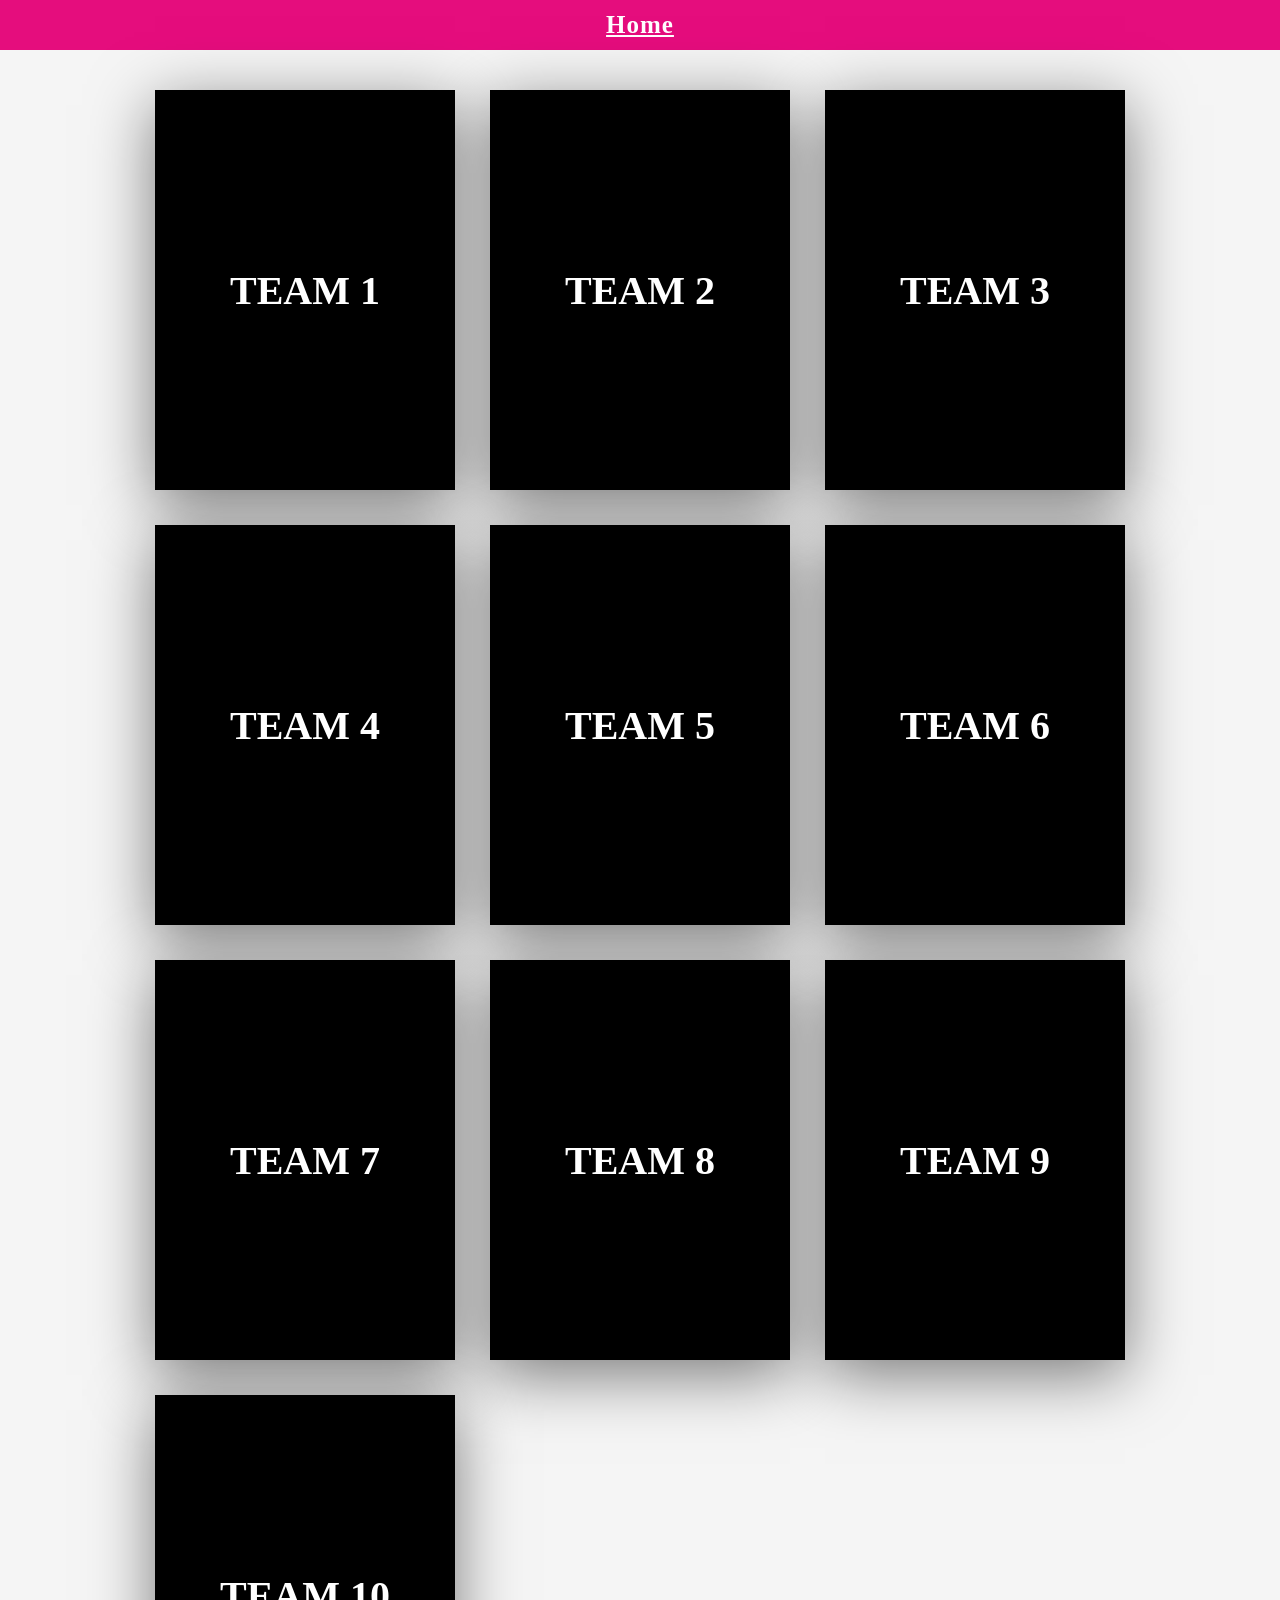
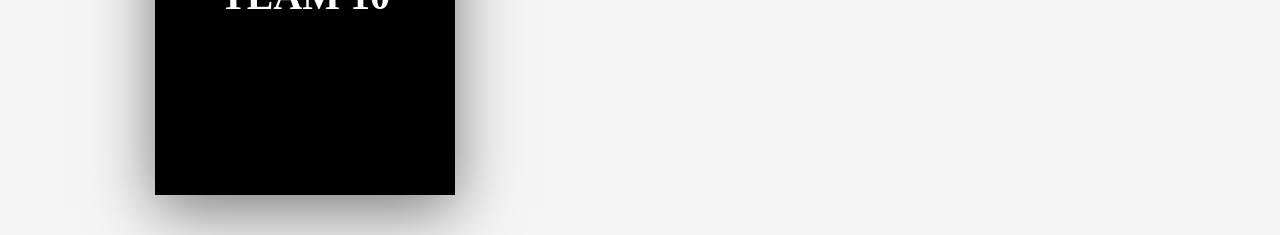
==== FINALTEAM.html @ 1f0fd784 "dn" ====
<!DOCTYPE html>
<html lang="en">
<head>
    <meta charset="UTF-8">
    <meta http-equiv="X-UA-Compatible" content="IE=edge">
    <meta name="viewport" content="width=device-width, initial-scale=1.0">
    <title>Teams</title>
</head>
<nav>
    <div class="logo"><a href="index.html" style="color: white;">Home</a></div>
       
</nav> 
<body>
    
    <div class="room">
        <div class="card_container">

            <div class="card_block">
                <div class="cardface card_face1">
                    <div class="card_content">
                        <!-- <h3>Team Captain - P PALLAVI</h3> 
                        <h3>Team Vice Captain - CHINMAI NSJ</h3> 
                        <h3>Team Coordinator - VARUN</h3>  -->
                        <p class="temp1">Team Captain - P PALLAVI</p> 
                        <p class="temp1">Team Vice Captain - CHINMAI NSJ</p> 
                        <p class="temp1">Team Coordinator - VARUN</p> 
                        <div class="register_link_block"><a href="tm/TEAM1.html">TEAM LIST</a></div><br>
                         <div class="register_link_block"><a href="https://chat.whatsapp.com/Bbsr5UmqPgU7geWglUuz6W ">WHATSAPP LINK</a></div>
                  
                    </div>
                </div>
                <div class="cardface card_face2">
                    <h2>TEAM 1</h2>
                </div>
            </div>
    
            <div class="card_block">
                <div class="cardface card_face1">
                    <div class="card_content"> 
                        <p class="temp1">Team Captain -HARSHITHA S</p> 
                        <p class="temp1">Team Vice Captain -MAHADEV PRASAD M
 </p> 
                        <p class="temp1">Team Coordinator - RITULA</p> 
                        <div class="register_link_block"><a href="tm/TEAM2.html">TEAM LIST</a></div><br>
                         <div class="register_link_block"><a href="https://chat.whatsapp.com/HhmWW5RPCZV9DuoIDaZZvV
">WHATSAPP LINK</a></div>
                        
                    </div>
                </div>
                <div class="cardface card_face2">
                    <h2>TEAM 2</h2>
                </div>
            </div>
    
            <div class="card_block">
                <div class="cardface card_face1">
                    <div class="card_content"> 
                        <!-- <h3>Team Captain -</h3> 
                        <h3>Team Vice Captain -</h3> 
                        <h3>Team Coordinator - -EVELYN</h3>  -->
                        <p class="temp1">Team Captain - ASRA FATHIMA </p> 
                        <p class="temp1">Team Vice Captain -NANDHITHA D</p> 
                        <p class="temp1">Team Coordinator - EVELYN</p> 
                         <div class="register_link_block"><a href="tm/TEAM3.html">TEAM LIST</a></div><br>
                         <div class="register_link_block"><a href="https://chat.whatsapp.com/IrLH6Yu51vELfVFjr76UaF">WHATSAPP LINK</a></div>
                       
                    </div>
                </div>
                <div class="cardface card_face2">
                    <h2>TEAM 3</h2>
                </div>
            </div>
    
            <div class="card_block">
                <div class="cardface card_face1">
                    <div class="card_content"> 
                        <p class="temp1">Team Captain --MOHAMMAD PARVEEZ. C
 </p> 
                        <p class="temp1">Team Vice Captain -MOHAMMED JUNAID </p> 
                        <p class="temp1">Team Coordinator - VIVEK KUMAR V</p> 
                        <div class="register_link_block"><a href="tm/TEAM4.html">TEAM LIST</a></div><br>
                         <div class="register_link_block"><a href="https://chat.whatsapp.com/D8A6KXViBDcFMEJajEDQTn">WHATSAPP LINK</a></div>
                        
                    </div>
                </div>
                <div class="cardface card_face2">
                    <h2>TEAM 4</h2>
                </div>
            </div>
    
            <div class="card_block">
                <div class="cardface card_face1">
                    <div class="card_content"> 
                        <p class="temp1">Team Captain -DENZEL </p> 
                        <p class="temp1">Team Vice Captain -ANSHIKA SADANANDA KOTIAN </p> 
                        <p class="temp1">Team Coordinator - THOUSIF IBRAHIM</p> 
                        <div class="register_link_block"><a href="tm/TEAM5.HTML">TEAM LIST</a></div><br>
                         <div class="register_link_block"><a href="https://chat.whatsapp.com/BOuOQeyYi3bD8uozCGlp2W">WHATSAPP LINK</a></div>
                        
                    </div>
                </div>
                <div class="cardface card_face2">
                    <h2>TEAM 5</h2>
                </div>
            </div>
    
            <div class="card_block">
                <div class="cardface card_face1">
                    <div class="card_content"> 
                        <p class="temp1">Team Captain -BENCY B
 </p> 
                        <p class="temp1">Team Vice Captain -ANKITHA R </p> 
                        <p class="temp1">Team Coordinator -ABISHEK SHARMA </p>
                         <div class="register_link_block"><a href="tm/TEAM6.html">TEAM LIST</a></div><br>
                         <div class="register_link_block"><a href="https://chat.whatsapp.com/EyKs7UkkEGe2mA0W5p719I">WHATSAPP LINK</a></div>
                       
                    </div>
                </div>
                <div class="cardface card_face2">
                    <h2>TEAM 6</h2>
                </div>
            </div>
    
            <div class="card_block">
                <div class="cardface card_face1">
                    <div class="card_content"> 
                        <p class="temp1">Team Captain -PAVITHRA LOKANATH </p> 
                        <p class="temp1">Team Vice Captain -YADHU KRISHNA U </p> 
                        <p class="temp1">Team Coordinator - BALJEET</p> 
                         <div class="register_link_block"><a href="tm/TEAM7.HTML">TEAM LIST</a></div><br>
                         <div class="register_link_block"><a href="https://chat.whatsapp.com/GMlpIdekzwE8Kzouu7WZfu">WHATSAPP LINK</a></div>
                       
                    </div>
                </div>
                <div class="cardface card_face2">
                    <h2>TEAM 7</h2>
                </div>
            </div>
    
            <div class="card_block">
                <div class="cardface card_face1">
                    <div class="card_content"> 
                        <p class="temp1">Team Captain -NIKITHA ANNE PINTO</p> 
                        <p class="temp1">Team Vice Captain -VIJETA NAGENDRA </p> 
                        <p class="temp1">Team Coordinator -TANIA LISA
 </p> 
                         <div class="register_link_block"><a href="tm/TEAM8.html">TEAM LIST</a></div><br>
                         <div class="register_link_block"><a href="https://chat.whatsapp.com/GwOHnBziDQ57yeTueB3sNI">WHATSAPP LINK</a></div>
                       
                    </div>
                </div>
                <div class="cardface card_face2">
                    <h2>TEAM 8</h2>
                </div>
            </div>

            <div class="card_block">
                <div class="cardface card_face1">
                    <div class="card_content"> 
                        <p class="temp1">Team Captain --STEFFY ZENILIYA X </p> 
                        <p class="temp1">Team Vice Captain -ANJALI SONI </p> 
                        <p class="temp1">Team Coordinator -YASHASHWINI </p> 
                         <div class="register_link_block"><a href="tm/TEAM9.html">TEAM LIST</a></div><br>
                         <div class="register_link_block"><a href="https://chat.whatsapp.com/JHcOA9yYoRK7XUqwUAaQCi">WHATSAPP LINK</a></div>
                       
                    </div>
                </div>
                <div class="cardface card_face2">
                    <h2>TEAM 9</h2>
                </div>
            </div>
    
            <div class="card_block">
                <div class="cardface card_face1">
                    <div class="card_content"> 
                        <p class="temp1">Team Captain - -S PRANEETH</p> 
                        <p class="temp1">Team Vice Captain -ANJANA TK </p> 
                        <p class="temp1">Team Coordinator - DINESH</p> 
                        <div class="register_link_block"><a href="tm/TEAM10.html">TEAM LIST</a></div><br>
                         <div class="register_link_block"><a href="https://chat.whatsapp.com/JJzMOG0mNPv4FXFOEGYJk7">WHATSAPP LINK</a></div>
                        
                    </div>
                </div>
                <div class="cardface card_face2">
                    <h2>TEAM 10</h2>
                </div>
            </div>
        </div>
    </div>

</body>
</html>

<style>
    body
    {
        background: whitesmoke;
        margin: 0;
        padding: 0;
    }
    .room
    {
        margin: 0;
        padding: 0;
        display: flex;
        justify-content: center;
        align-items: center;
        /* min-height: 100vh; */
        /* background: whitesmoke; */
    }
    nav
{
    height: 50px;
    background: rgba(229, 8, 122, 0.975);
    backdrop-filter: blur(2rem);
    display: flex;
    align-items: center;
    justify-content: center;
    width: 100%;
}
nav ul
{
    display: flex;
    list-style: none;
}
nav ul li a
{
    color: rgb(147, 123, 123);
    text-decoration: none;
    margin-right: 20px;
    letter-spacing: 1px;
}
nav ul li a:hover
{
    color: rgb(158, 158, 184);
}
.logo
{
    color: white;
    font-size: 25px;
    font-weight: 800;
    letter-spacing: 1px;
    text-decoration: none;
}
    .card_container 
    {
        max-width: 100vw;
        display: grid;
        padding: 40px 0;
        grid-template-columns: repeat(auto-fit, minmax(300px, 1fr));
        grid-gap: 35px;
        margin: 0 auto;
    }
    .card_block
    { 
        width: 300px;
        height: 400px;
        position: relative;
        margin: 0 auto;
        background: #000;
        /* border-radius: 18px; */
        box-shadow: 0 15px 60px rgba(0, 0, 0, 0.5);
    }
    .cardface 
    {
        width: 100%;
        height: 100%;
        position: absolute;
        display: flex;
        justify-content: center;
        align-items: center;
        bottom: 0;
        left: 0;
    }
    h2 
    {
        margin: 0;
        padding: 0;
        color: white;
        font-weight: 900;
    }
    .card_content h3
    {
        color: white;
    }
    .card_face1 
    {
        box-sizing: border-box;
        padding: 20px;
    }
    .temp1 
    {
        background-color: white;
        -webkit-background-clip: text;
        -webkit-text-fill-color: transparent;
    }
    .temp2 
    {
        background-color: white;
        -webkit-background-clip: text;
        -webkit-text-fill-color: transparent;
    }
    .temp3 
    {
        background-color: white;
        -webkit-background-clip: text;
        -webkit-text-fill-color: transparent;
    }
    .temp4 
    {
        background-color: white;
        -webkit-background-clip: text;
        -webkit-text-fill-color: transparent;
    }
    .temp5 
    {
        background-color: white;
        -webkit-background-clip: text;
        -webkit-text-fill-color: transparent;
    }
    .temp6 
    {
        background-color: white;
        -webkit-background-clip: text;
        -webkit-text-fill-color: transparent;
    }
    .temp7 
    {
        background-color: white;
        -webkit-background-clip: text;
        -webkit-text-fill-color: transparent;
    }
    .temp8 
    {
        background-color: white;
        -webkit-background-clip: text;
        -webkit-text-fill-color: transparent;
    }
    .temp9 
    {
        background-color: white;
        -webkit-background-clip: text;
        -webkit-text-fill-color: transparent;
    }
    .temp10 
    {
        background-color: white;
        -webkit-background-clip: text;
        -webkit-text-fill-color: transparent;
    }
    .register_link_block
    {
        display: flex;
        justify-content: center;
    }
    .register_link_block a
    {
        color: white;
        text-decoration: none;
        padding: 6px 20px;
        background: rgb(63, 63, 164);
        border: none;
        border-radius: 5px;
        transition: all 0.5 ease-in-out;
        font-weight: 600;
    }
    .register_link_block :hover
    {
        color: black;
        background: white;
    }
    h2 
    {
        margin: 0;
        padding: 0;
        z-index: 10;
        transition: 0.5s;
        text-shadow: 0 2px 5px rgba(0, 0, 0, 0.2);
    }
    .card_face2
    {
        transition: 0.5s;
    }
    .card_block:hover .cardface.card_face2 
    {
      height: 60px;
    }
    h2 
    {
        font-size: 40px;
        /* text-shadow: 0 0 10px #fff,0 0 20px #fff,0 0 30px #fff,0 0 80px #fff,0 0 120px #fff; */
        width: 100%;
        background: rgba(0, 0, 0, 0.4);
        height: 100%;
        display: flex;
        justify-content: center;
        align-items: center;
    }
    .card_block:nth-child(1) .cardface.card_face2 
{
    /* background-color: #0f00de;
    background-image: linear-gradient(90deg, #0f00de 0%, #95468e 50%, #ffffff 100%); */
    background-color: black;
    background-image: black;
    /* background-image: url(/static/images/1.png); */
    background-position: center;
    /* border-radius: 15px; */
    background-repeat: no-repeat;
}
.card_block:nth-child(2) .cardface.card_face2 
{
    background-color: black;
    background-image: black;
    /* background-color: #955195;
    background-image: linear-gradient(0deg, #955195 0%, #5a929b 100%); */
    /* background-image: url(/static/images/2.png); */
    background-position: center;
    /* border-radius: 15px; */
    background-repeat: no-repeat;
}
.card_block:nth-child(3) .cardface.card_face2 
{
    background-color: black;
    background-image: black;
    /* background-color: #d50040;
    background-image: linear-gradient(62deg, #d50040 0%, #403553 100%); */
    /* background-image: url(/static/images/3.png); */
    background-position: center;
    /* border-radius: 15px; */
    background-repeat: no-repeat;
}
.card_block:nth-child(4) .cardface.card_face2 
{
    background-color: black;
    background-image: black;
    /* background-color: #8EC5FC;
    background-image: linear-gradient(62deg, #8EC5FC 0%, #413553 100%); */
    /* background-image: url(/static/images/4.jpg); */
    /* background-image: url(/static/images/5.jpg); */
    background-position: center;
    /* border-radius: 15px; */
    background-repeat: no-repeat;
}
.card_block:nth-child(5) .cardface.card_face2 
{
    background-color: black;
    background-image: black;
    /* background-image: linear-gradient(90deg, #00DBDE 0%, #958446 100%); */
    /* background-image: url(/static/images/5.jpg); */
    /* background-image: url(/static/images/4.jpg);  */
    background-position: center;
    /* border-radius: 15px; */
    background-repeat: no-repeat;
}
.card_block:nth-child(6) .cardface.card_face2 
{
    background-color: black;
    background-image: black;
    /* background-color: #7a70b3;
    background-image: linear-gradient(90deg, #00DBDE 0%, #958446 100%); */
    /* background-image: url(/static/images/6.png); */
    /* background-image: url(/static/images/8.jpeg); */
    background-position: center;
    /* border-radius: 15px; */
    background-repeat: no-repeat;
}
.card_block:nth-child(7) .cardface.card_face2 
{
    background-color: black;
    background-image: black;
    /* background-color: #ffffff;
    background-image: linear-gradient(180deg, #ffffff 1%, #6284FF 82%, #FF0000 99%); */
    /* background-image: url(/static/images/7.jpeg); */
    background-position: center;
    /* border-radius: 15px; */
}
.card_block:nth-child(8) .cardface.card_face2 
{
    background-color: black;
    background-image: black;
    /* background-color: #D9AFD9;
    background-image: linear-gradient(191deg, #D9AFD9 0%, #97D9E1 100%); */
    /* background-image: url(/static/images/8.jpeg); */
    background-position: center;
    /* border-radius: 15px; */
}
.card_block:nth-child(9) .cardface.card_face2 
{
    background-color: black;
    background-image: black;
    /* background-color: #535195;
    background-image: linear-gradient(105deg, #535195 31%, #5a929b 73%, #fa3f17 88%); */
    /* border-radius: 15px; */
}
.card_block:nth-child(10) .cardface.card_face2 
{
    background-color: black;
    background-image: black;
  /* border-radius: 15px; */
  /* background-image: url(default.png); */
  /* background-color: #0093E9;
  background-image: linear-gradient(160deg, #0093E9 0%, #80D0C7 100%); */
}   

.card_block:nth-child(11) .cardface.card_face2 
{
    background-color: black;
    background-image: black;
  /* border-radius: 15px; */
  /* background-image: url(default.png); */
  /* background-color: #165c85;
  background-image: linear-gradient(160deg, #355ee4 0%, #80D0C7 100%); */
}      
</style> 
<!-- responsive -->
<style>
    @media only screen and (max-width:800px)
    {
        nav ul li a
        {
            letter-spacing: 0;
            font-size: 12px;
        }   
    }
    @media only screen and (max-width:500px)
    {
        nav ul li a
        {
            letter-spacing: 0;
            font-size: 14px;
            margin-right: 10px;
        }   
    }
    @media only screen and (min-width: 600px)
    {
        nav ul li a
        {
            letter-spacing: 0;
            font-size: 12px;
        }   
    }
    @media only screen and (min-width: 768px)
    {
        nav ul li a
        {
            letter-spacing: 0;
            font-size: 20px;
        }   
    }
    @media
    (prefers-reduced-motion: no-preference) 
    {
        html 
        {
            scroll-behavior: smooth;
        }
    }
</style>
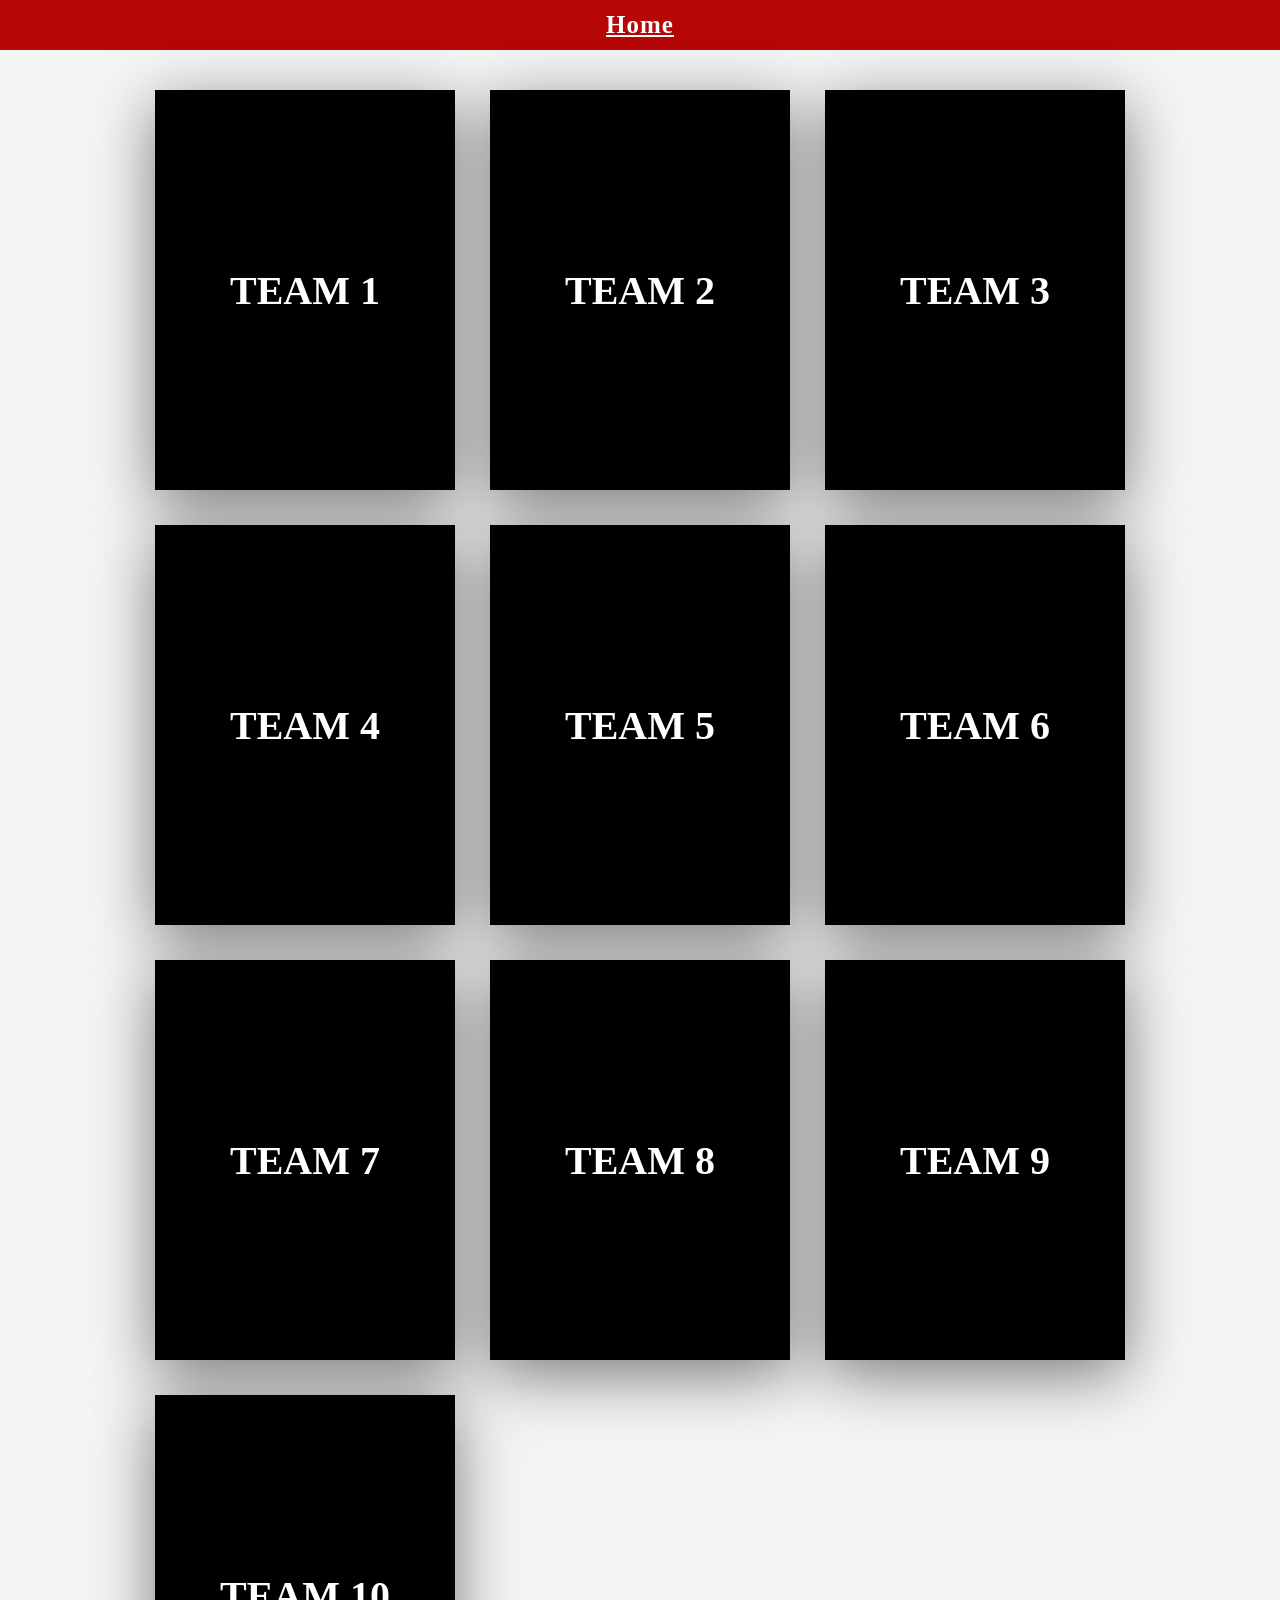
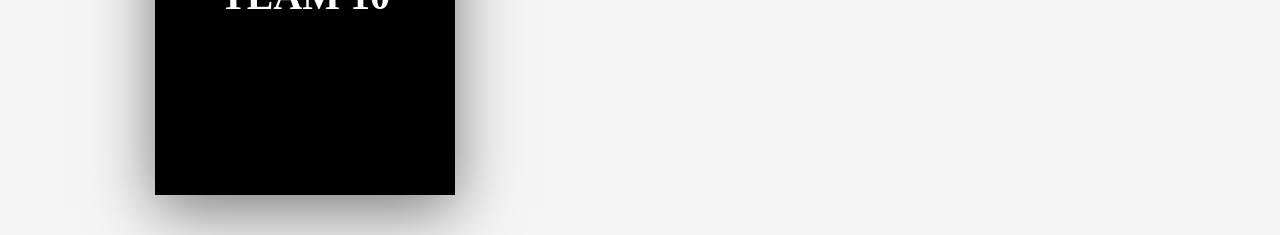
==== commit 458702fc: "DONE" ====
--- a/FINALTEAM.html
+++ b/FINALTEAM.html
@@ -173,7 +173,7 @@
             <div class="card_block">
                 <div class="cardface card_face1">
                     <div class="card_content"> 
-                        <p class="temp1">Team Captain - -S PRANEETH</p> 
+                        <p class="temp1">Team Captain - -MILTON</p> 
                         <p class="temp1">Team Vice Captain -ANJANA TK </p> 
                         <p class="temp1">Team Coordinator - DINESH</p> 
                         <div class="register_link_block"><a href="tm/TEAM10.html">TEAM LIST</a></div><br>
@@ -211,7 +211,7 @@
     nav
 {
     height: 50px;
-    background: rgba(229, 8, 122, 0.975);
+    background: rgba(182, 2, 2, 0.975);
     backdrop-filter: blur(2rem);
     display: flex;
     align-items: center;
